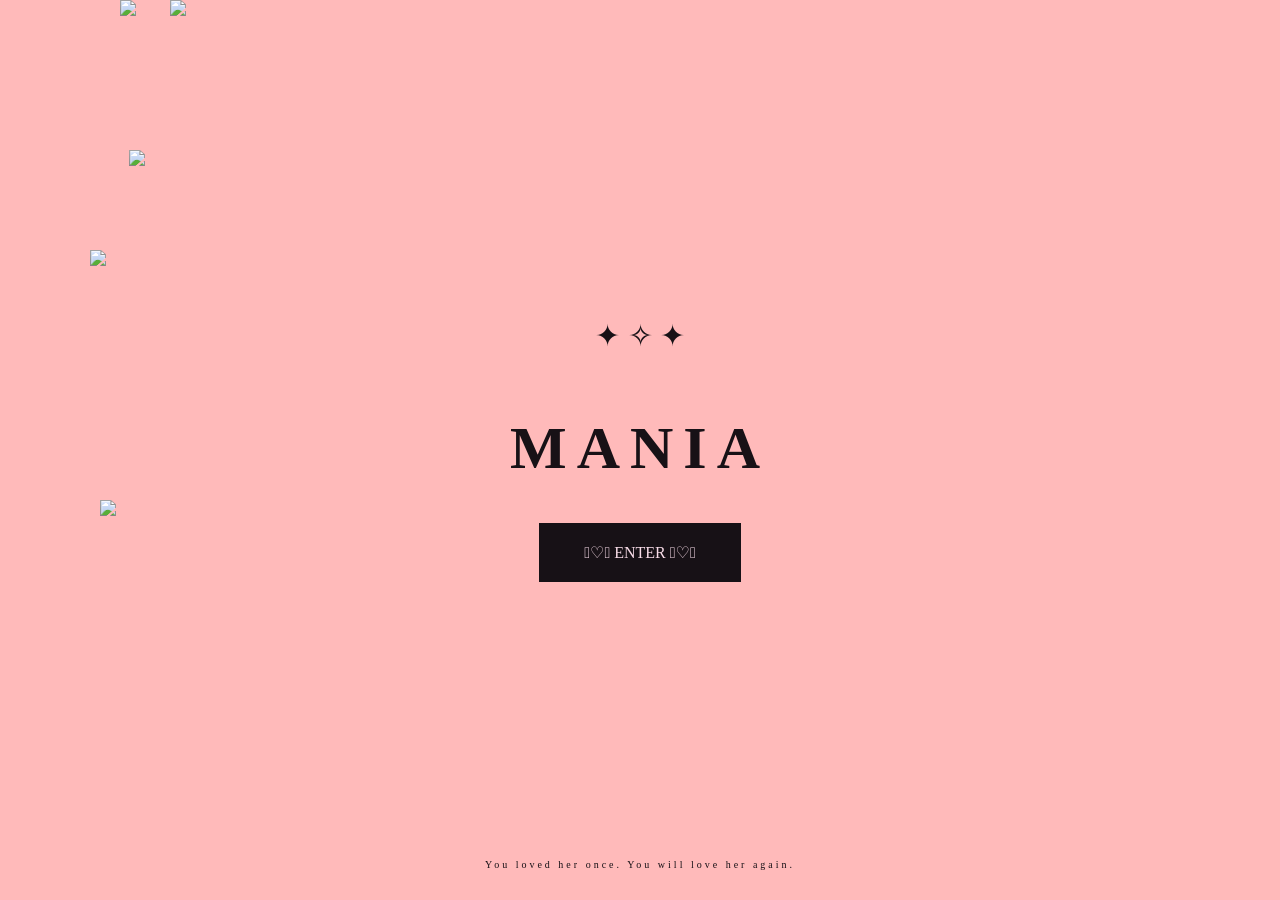
==== index.html @ ccddbb4a "Rename Index.html to index.html" ====
<!DOCTYPE html>
<html lang="en">
<head>
  <meta charset="UTF-8">
  <meta name="viewport" content="width=device-width, initial-scale=1">
  <title>Mania</title>
  <link rel="stylesheet" href="Index2.css">
</head>

<body>

  <div id="game"></div>

  <script src="Index2.js" defer></script>
  

</body>
</html>
---- Index2.css ----
body {
  margin: 0;
background: #FFBABA;
  color: #171116;
  font-family: Georgia, serif;
}

#game {
  min-height: 100vh;

  display: flex;
  flex-direction: column;
  justify-content: center;
  align-items: center;

  text-align: center;
}

h1 {
  font-size: 60px;
  letter-spacing: 10px;
}
.h2 {
  font-size: 5px;

}

button {
  padding: 20px 45px;
  border: none;
  background: #171116;
  color: #f8dce8;

  font-family: inherit;
  font-size: 16px;

  cursor: pointer;
}
.sparkles {
  font-size: 30px;
  margin-bottom: 20px;
}

.ribbon {
  font-size: 40px;
  margin: 20px;
}
#story p {
  opacity: 0;
  transition: opacity 1s ease;
}
#opening {
  position: absolute;
  inset: 0;

  display: flex;
  justify-content: center;
  align-items: center;

  pointer-events: none;
}

.dots {
  font-size: 25px;
  letter-spacing: 8px;
  transform: translateY(100px);
  animation: dotsPulse 3s ease-in-out infinite;

}

@keyframes dotsPulse {
  0%, 100% {
    opacity: 0.3;
  }

  50% {
    opacity: 1;
  }
}
#line1 {
  opacity: 1;
}
.loved {
  animation: colorChange 2s infinite alternate;
}

@keyframes colorChange {
  0% {
    color: white;
  }

  100% {
    color: darkred;
  }
}

.ribbons {
  width: 120px;
  top: 250px;
  left: 90px;
  position: absolute;

  animation: wiggle 2s ease-in-out infinite alternate;
}

@keyframes wiggle {
  0% {
    transform: rotate(-9deg);
  }

  100% {
    transform: rotate(9deg);
  }
}
.skulls {
  position: absolute;
  top: 500px;
  left: 100px;
  width: 300px;
  
    animation: wiggle 2s ease-in-out infinite alternate;
}

@keyframes wiggle {
  0% {
    transform: rotate(-7deg);
  }

  100% {
    transform: rotate(7deg);

}
  }


.skull {
  position: absolute;
  top: 500px;
  left: -40px;
  width: 300px;
  
  animation: creepIn 7s ease forwards;
}

@keyframes creepIn {
  from {
    opacity: 0;
    transform: translateY(100px);
  }

  to {
    opacity: 1;
    transform: translateY(0);
  }
}
  

.lace {
  position: absolute;
  width: 350px;
  top: 0px;
  left: 120px;
}
.quote {
  position: absolute;
  bottom: 30px;
  width: 100%;
  white-space: nowrap;

  font-size: 10px;
  letter-spacing: 3px;

  animation: runQuote 12s linear infinite;
}
.rose {
  position: absolute;
  top: 150px;
  width: 300px;
  left: 129px;
  animation: dyingRose 6s ease-in-out infinite alternate;
}

@keyframes dyingRose {
  0% {
    transform: rotate(-4deg);
    opacity: 0.9;
  }

  100% {
    transform: rotate(3deg);
    opacity: 0.65;
  }
}

.dead {
  position: absolute;
  top: 0px;
  width: 290px;
  left: 170px;
}

  .creeping-eyes {
  position: absolute;
  width: 250px;

  left: 50%;
  top: 50%;

  transform: translate(-50%, -50%);

  opacity: 0;
  animation: eyesAppear 3s ease-in forwards;
}

@keyframes eyesAppear {
  from {
    opacity: 0;
  }

  to {
    opacity: 1;
  }
}
.Bw {
  position: absolute;
  width: 300px;
  top: 290px;

  left: 50%;

  transform: translate(-50%, -50%);

  animation: roseRotate 8s ease-in-out infinite alternate;
}

@keyframes roseRotate {
  0% {
    transform: translate(-50%, -50%) rotate(-8deg);
  }

  100% {
    transform: translate(-50%, -50%) rotate(8deg);
  }
}

.question {
  position: absolute;
  top: 65%;
  width: 100%;

  text-align: center;

  font-family: Georgia, serif;
  font-size: 15px;
  letter-spacing: 3px;

  color: black;
}
#game {
  min-height: 100vh;
  transition: background-color 5s ease;
}

#game.blood {
  background-color: darkred;
}
#story {
  position: relative;
  width: 100%;
  min-height: 100vh;
  overflow: hidden;
}

.story-text {
  position: absolute;
  top: 40%;
  left: 15%;
  width: 70%;
  text-align: center;
  z-index: 10;
}

.story-text p {
  margin: 20px 0;
  color: black;
  font-family: cursive;
  font-size: 20px;

  opacity: 0 !important;
  transition: opacity 1.5s ease;
}

.story-text p.show {
  opacity: 1 !important;
}


/* INTRICATE CORNER DESIGNS */

.intricate {
  position: absolute;

  width: 150px;

  opacity: 0.7;

  pointer-events: none;
}


/* TOP LEFT */

.top-left {
  top: 0;
  left: 0;
}


/* TOP RIGHT */

.top-right {
  top: 0;
  right: 0;

  transform: scaleX(-1);
}


/* BOTTOM LEFT */

.bottom-left {
  bottom: 0;
  left: 0;

  transform: scaleY(-1);
}


/* BOTTOM RIGHT */

.bottom-right {
  bottom: 0;
  right: 0;

  transform: scale(-1);
}
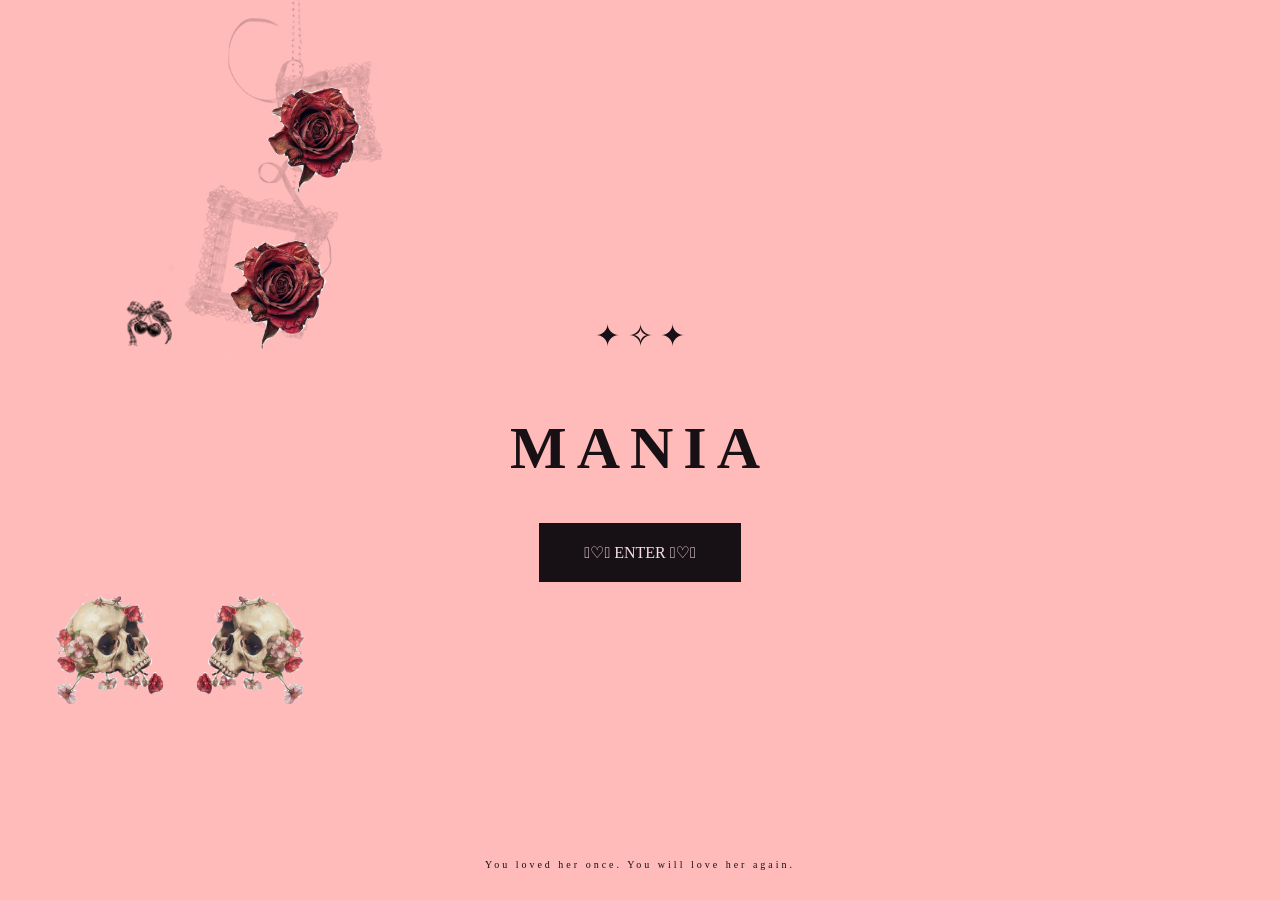
==== commit 9359c2ae: "Add audio element for background music Added audio element for background music." ====
--- a/index.html
+++ b/index.html
@@ -1,18 +1,23 @@
 <!DOCTYPE html>
 <html lang="en">
+
 <head>
   <meta charset="UTF-8">
   <meta name="viewport" content="width=device-width, initial-scale=1">
   <title>Mania</title>
-  <link rel="stylesheet" href="Index2.css">
+
+  <link rel="stylesheet" href="index.css">
 </head>
 
 <body>
 
   <div id="game"></div>
 
-  <script src="Index2.js" defer></script>
-  
+  <audio id="music" loop>
+    <source src="MR.mp3" type="audio/mpeg">
+  </audio>
+
+  <script src="index.js" defer></script>
 
 </body>
 </html>
--- a/index.css
+++ b/index.css
@@ -0,0 +1,569 @@
+body {
+  margin: 0;
+background: #FFBABA;
+  color: #171116;
+  font-family: Georgia, serif;
+}
+
+#game {
+  min-height: 100vh;
+
+  display: flex;
+  flex-direction: column;
+  justify-content: center;
+  align-items: center;
+
+  text-align: center;
+}
+
+h1 {
+  font-size: 60px;
+  letter-spacing: 10px;
+}
+.h2 {
+  font-size: 5px;
+
+}
+
+button {
+  padding: 20px 45px;
+  border: none;
+  background: #171116;
+  color: #f8dce8;
+
+  font-family: inherit;
+  font-size: 16px;
+
+  cursor: pointer;
+}
+.sparkles {
+  font-size: 30px;
+  margin-bottom: 20px;
+  pointer-events: none;
+
+}
+
+.ribbon {
+  font-size: 40px;
+  margin: 20px;
+  pointer-events: none;
+
+}
+#story p {
+  opacity: 0;
+  transition: opacity 1s ease;
+}
+#opening {
+  position: absolute;
+  inset: 0;
+
+  display: flex;
+  justify-content: center;
+  align-items: center;
+
+  pointer-events: none;
+}
+
+.dots {
+  font-size: 15px;
+  letter-spacing: 5px;
+  transform: translateY(100px);
+  animation: dotsPulse 3s ease-in-out infinite;
+
+}
+
+@keyframes dotsPulse {
+  0%, 100% {
+    opacity: 0.3;
+  }
+
+  50% {
+    opacity: 1;
+  }
+}
+#line1 {
+  opacity: 1;
+}
+.loved {
+  animation: colorChange 2s infinite alternate;
+}
+
+@keyframes colorChange {
+  0% {
+    color: white;
+  }
+
+  100% {
+    color: darkred;
+  }
+}
+
+.ribbons {
+  width: 120px;
+  top: 250px;
+  left: 90px;
+  position: absolute;
+
+  animation: wiggle 2s ease-in-out infinite alternate;
+  pointer-events: none;
+
+}
+
+@keyframes wiggle {
+  0% {
+    transform: rotate(-9deg);
+  }
+
+  100% {
+    transform: rotate(9deg);
+  }
+}
+.skulls {
+  position: absolute;
+  top: 500px;
+  left: 100px;
+  width: 300px;
+  
+    animation: wiggle 2s ease-in-out infinite alternate;
+  pointer-events: none;
+
+}
+
+@keyframes wiggle {
+  0% {
+    transform: rotate(-7deg);
+  }
+
+  100% {
+    transform: rotate(7deg);
+
+}
+  }
+
+
+.skull {
+  position: absolute;
+  top: 500px;
+  left: -40px;
+  width: 300px;
+  
+  animation: creepIn 7s ease forwards;
+  pointer-events: none;
+
+}
+
+@keyframes creepIn {
+  from {
+    opacity: 0;
+    transform: translateY(100px);
+  }
+
+  to {
+    opacity: 1;
+    transform: translateY(0);
+  }
+}
+  
+
+.lace {
+  position: absolute;
+  width: 350px;
+  top: 0px;
+  left: 120px;
+  pointer-events: none;
+
+}
+.quote {
+  position: absolute;
+  bottom: 30px;
+  width: 100%;
+  white-space: nowrap;
+
+  font-size: 10px;
+  letter-spacing: 3px;
+
+  animation: runQuote 12s linear infinite;
+}
+.rose {
+  position: absolute;
+  top: 150px;
+  width: 300px;
+  left: 129px;
+  animation: dyingRose 6s ease-in-out infinite alternate;
+  pointer-events: none;
+
+}
+
+@keyframes dyingRose {
+  0% {
+    transform: rotate(-4deg);
+    opacity: 0.9;
+  }
+
+  100% {
+    transform: rotate(3deg);
+    opacity: 0.65;
+  }
+}
+
+.dead {
+  position: absolute;
+  top: 0px;
+  width: 290px;
+  left: 170px;
+}
+
+  .creeping-eyes {
+  position: absolute;
+  width: 250px;
+
+  left: 50%;
+  top: 50%;
+
+  transform: translate(-50%, -50%);
+
+  opacity: 0;
+
+  transition: opacity 2s ease;
+
+  z-index: 10;
+}
+
+.creeping-eyes.visible {
+  opacity: 1;
+}
+
+.creeping-eyes.fade-out {
+  opacity: 0;
+}
+
+.between-rose {
+  position: absolute;
+
+  width: 190px;
+
+  left: 50%;
+  top: 50%;
+
+  transform: translate(-50%, -50%);
+
+  opacity: 0;
+
+  transition: opacity 2s ease;
+
+  z-index: 11;
+
+  animation: roseSpin 8s ease-in-out infinite;
+}
+
+.between-rose.visible {
+  opacity: 1;
+}
+
+.between-rose.fade-out {
+  opacity: 0;
+}
+.why {
+  position: absolute;
+
+  left: 50%;
+  top: 72%;
+
+  transform: translateX(-50%);
+
+  color: white;
+  font-family: Georgia, serif;
+  font-size: 10px;
+  letter-spacing: 5px;
+
+  opacity: 0;
+
+  transition: opacity 3s ease;
+
+  z-index: 20;
+}
+
+.why.visible {
+  opacity: 1;
+}
+
+@keyframes roseSpin {
+  0% {
+    transform: translate(-50%, -50%) rotate(-8deg);
+  }
+
+  50% {
+    transform: translate(-50%, -50%) rotate(8deg);
+  }
+
+  100% {
+    transform: translate(-50%, -50%) rotate(-8deg);
+  }
+}
+
+.question {
+  position: absolute;
+  top: 65%;
+  width: 100%;
+
+  text-align: center;
+
+  font-family: Georgia, serif;
+  font-size: 15px;
+  letter-spacing: 3px;
+
+  color: black;
+}
+#game {
+  min-height: 100vh;
+  transition: background-color 5s ease;
+}
+
+#game.blood {
+  background-color: darkred;
+}
+#game.tarot {
+  background-color: #FFBABA;
+}
+#story {
+  position: relative;
+  width: 100%;
+  min-height: 100vh;
+  overflow: hidden;
+}
+
+.story-text {
+  position: absolute;
+  top: 40%;
+  left: 15%;
+  width: 70%;
+  text-align: center;
+  z-index: 10;
+}
+
+.story-text p {
+  margin: 20px 0;
+  color: black;
+  font-family: cursive;
+  font-size: 20px;
+
+  opacity: 0 !important;
+  transition: opacity 1.5s ease;
+}
+
+.story-text p.show {
+  opacity: 1 !important;
+}
+.story-text p.hide {
+  opacity: 0 !important;
+  transition: opacity 2s ease;
+}
+
+
+/* INTRICATE CORNER DESIGNS */
+
+.intricate {
+  position: absolute;
+
+  width: 150px;
+
+  opacity: 0.7;
+
+  pointer-events: none;
+}
+.intricate.fade-out {
+  opacity: 0;
+  transition: opacity 2s ease;
+}
+
+
+/* TOP LEFT */
+
+.top-left {
+  top: 0;
+  left: 0;
+}
+
+
+/* TOP RIGHT */
+
+.top-right {
+  top: 0;
+  right: 0;
+
+  transform: scaleX(-1);
+}
+
+
+/* BOTTOM LEFT */
+
+.bottom-left {
+  bottom: 0;
+  left: 0;
+
+  transform: scaleY(-1);
+}
+
+
+/* BOTTOM RIGHT */
+
+.bottom-right {
+  bottom: 0;
+  right: 0;
+
+  transform: scale(-1);
+}
+.tarot-intro {
+  position: absolute;
+
+  top: 15%;
+  left: 50%;
+
+  transform: translateX(-50%);
+
+  width: 80%;
+
+  text-align: center;
+
+  font-family: cinzel;
+  font-size: 15px;
+  letter-spacing: 0px;
+
+  color: #171116;
+
+  opacity: 0;
+  transition: opacity 2s ease;
+
+  z-index: 30;
+}
+
+.tarot-intro.visible {
+  opacity: 1;
+}
+.tarot-cards {
+  position: absolute;
+
+  left: 50%;
+  top: 45%;
+
+  transform: translate(-50%, 100px);
+
+  display: flex;
+  gap: 8px;
+
+  z-index: 25;
+
+  animation: cardsPanUp 2s ease-out forwards;
+}
+@keyframes cardsPanUp {
+  from {
+    opacity: 0;
+    transform: translate(-50%, 100px);
+  }
+
+  to {
+    opacity: 1;
+    transform: translate(-50%, 0);
+  }
+}
+.tarot-card {
+  width: 70px;
+  height: auto;
+animation: floatCard 4s ease-in-out infinite;
+}
+
+.tarot-card:nth-child(2) {
+  animation-delay: 1s;
+}
+
+.tarot-card:nth-child(3) {
+  animation-delay: 2s;
+}
+
+@keyframes floatCard {
+  0%, 100% {
+    transform: translateY(0) rotate(0deg);
+  }
+
+  50% {
+    transform: translateY(-8px) rotate(1deg);
+  }
+}
+.tarot-cloud {
+  position: absolute;
+  z-index: 20;
+  opacity: 0.45;
+  pointer-events: none;
+}
+
+.cloud1 {
+  width: 400px;
+  left: 5%;
+  top: 25%;
+  animation: cloudDrift1 8s ease-in-out infinite alternate;
+}
+
+.cloud2 {
+  width: 400px;
+  right: 3%;
+  top: 45%;
+  animation: cloudDrift2 10s ease-in-out infinite alternate;
+}
+.cloud3 {
+  width: 400px;
+  right: 4%;
+  top: 15%;
+  animation: cloudDrift3 10s ease-in-out infinite alternate;
+}
+
+
+@keyframes cloudDrift1 {
+  from {
+    transform: translateX(-10px);
+  }
+
+  to {
+    transform: translateX(15px);
+  }
+}
+
+@keyframes cloudDrift2 {
+  from {
+    transform: translateX(12px);
+  }
+
+  to {
+    transform: translateX(-15px);
+  }
+}
+
+@keyframes cloudDrift2 {
+  from {
+    transform: translateX(12px);
+  }
+
+  to {
+    transform: translateX(-15px);
+  }
+}
+.choose {
+  position: absolute;
+  top: 88%;
+  left: 50%;
+  transform: translateX(-50%);
+
+  font-family: 'Cormorant Garamond', Georgia, serif;
+  font-size: 16px;
+  letter-spacing: 3px;
+
+  color: #171116;
+
+  opacity: 0;
+  transition: opacity 2s ease;
+
+  z-index: 30;
+}
+
+.choose.visible {
+  opacity: 1;
+}
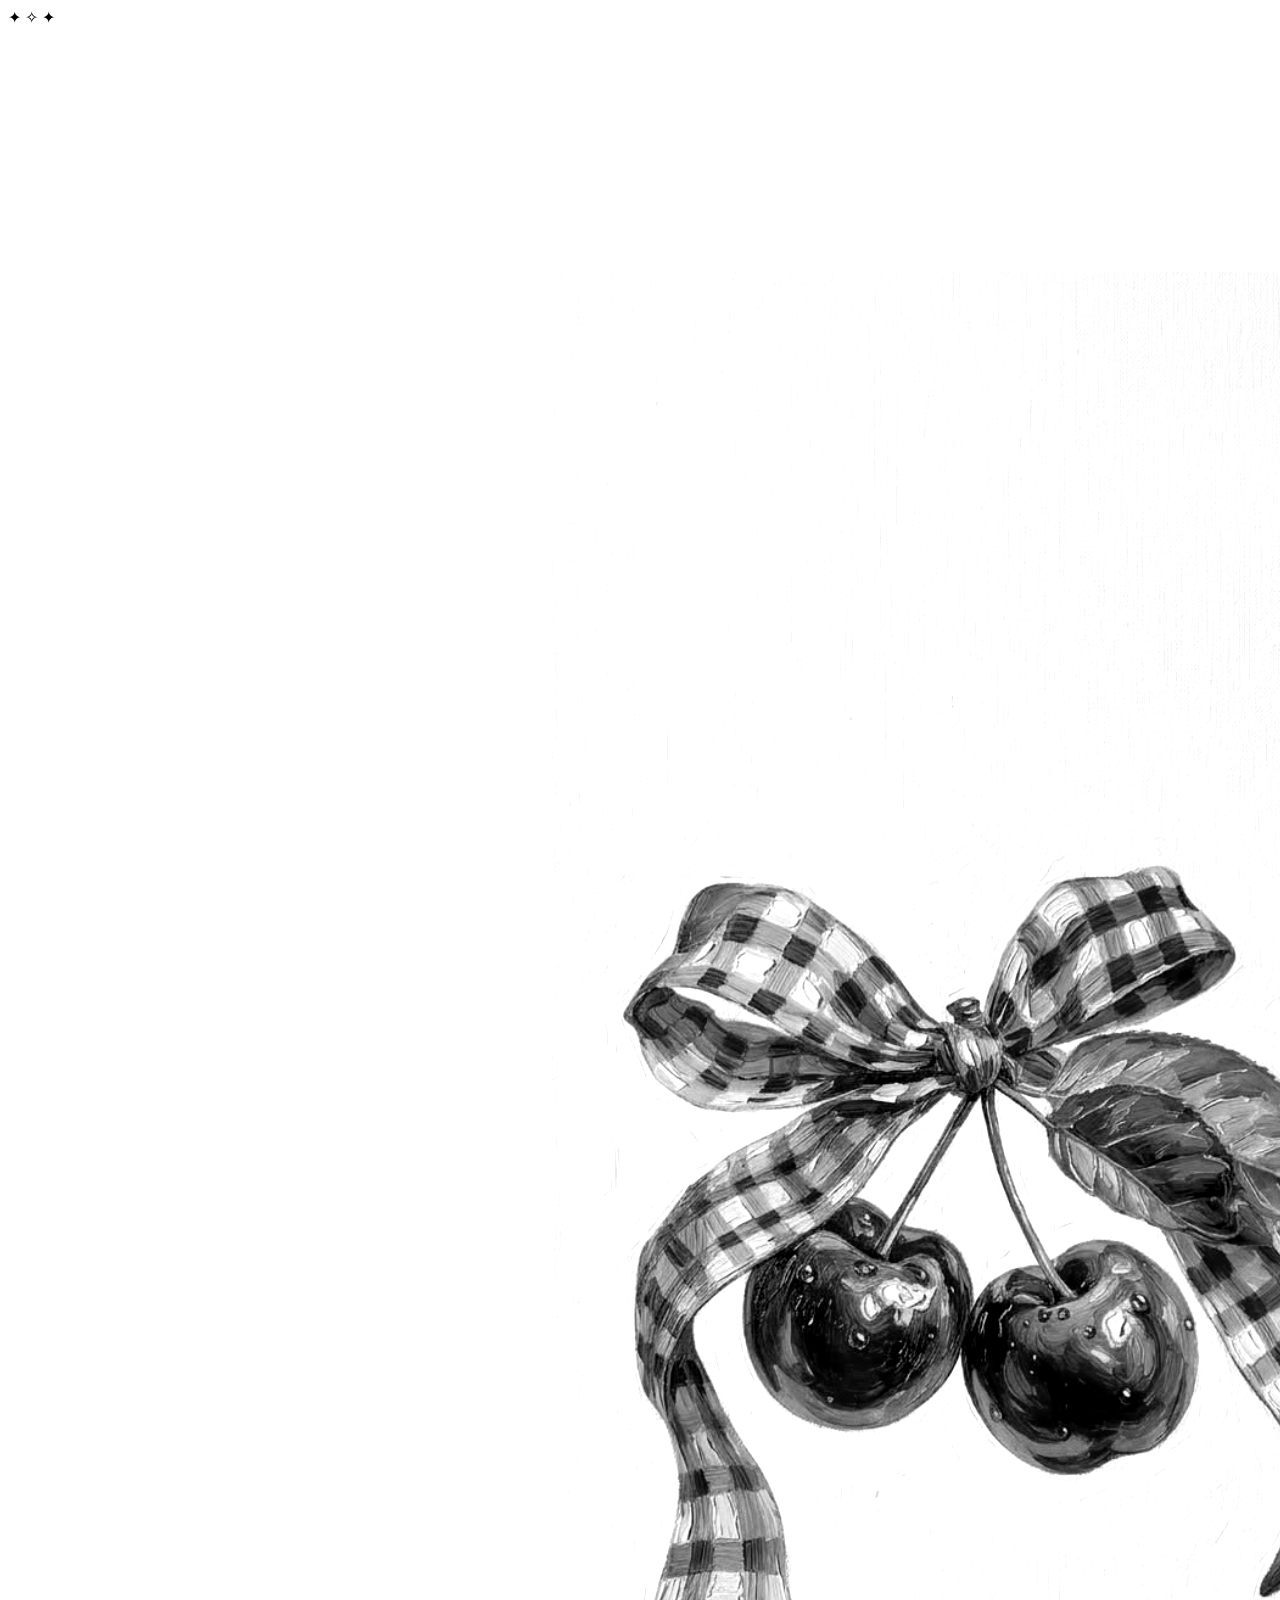
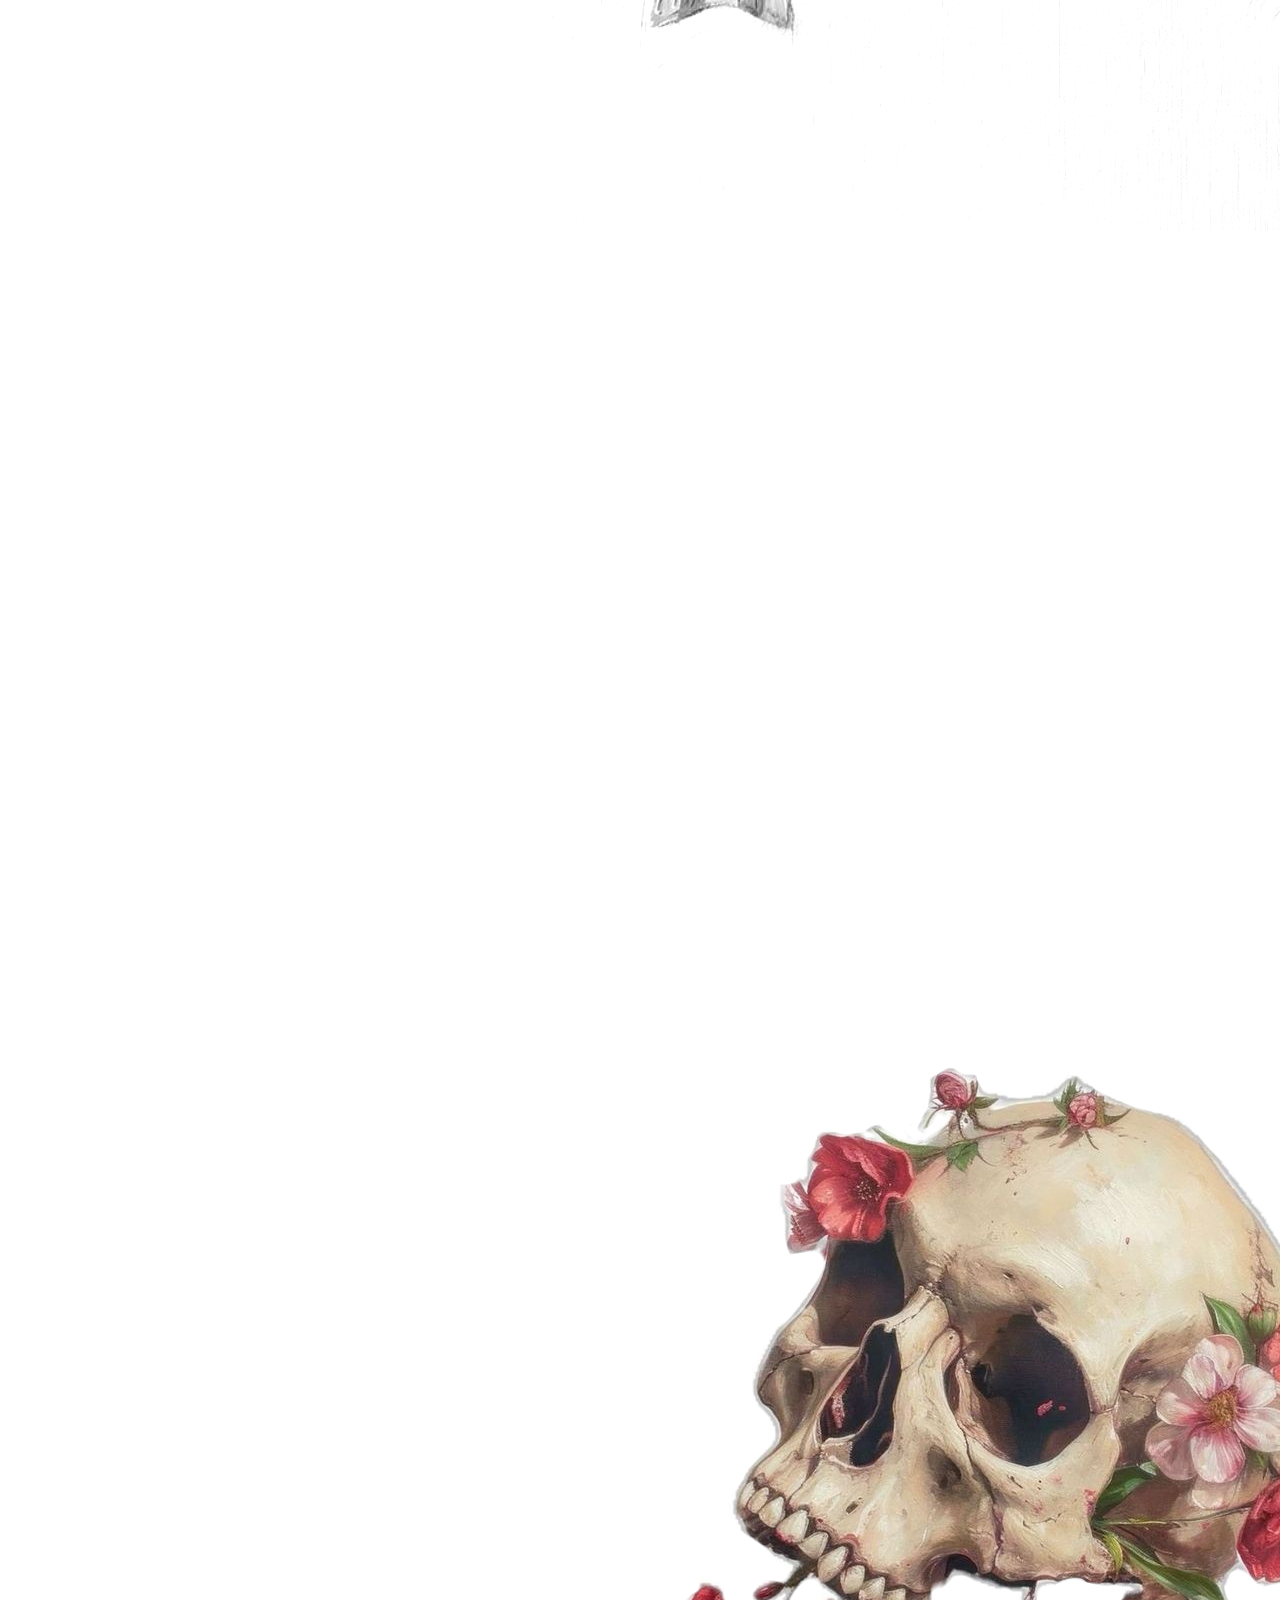
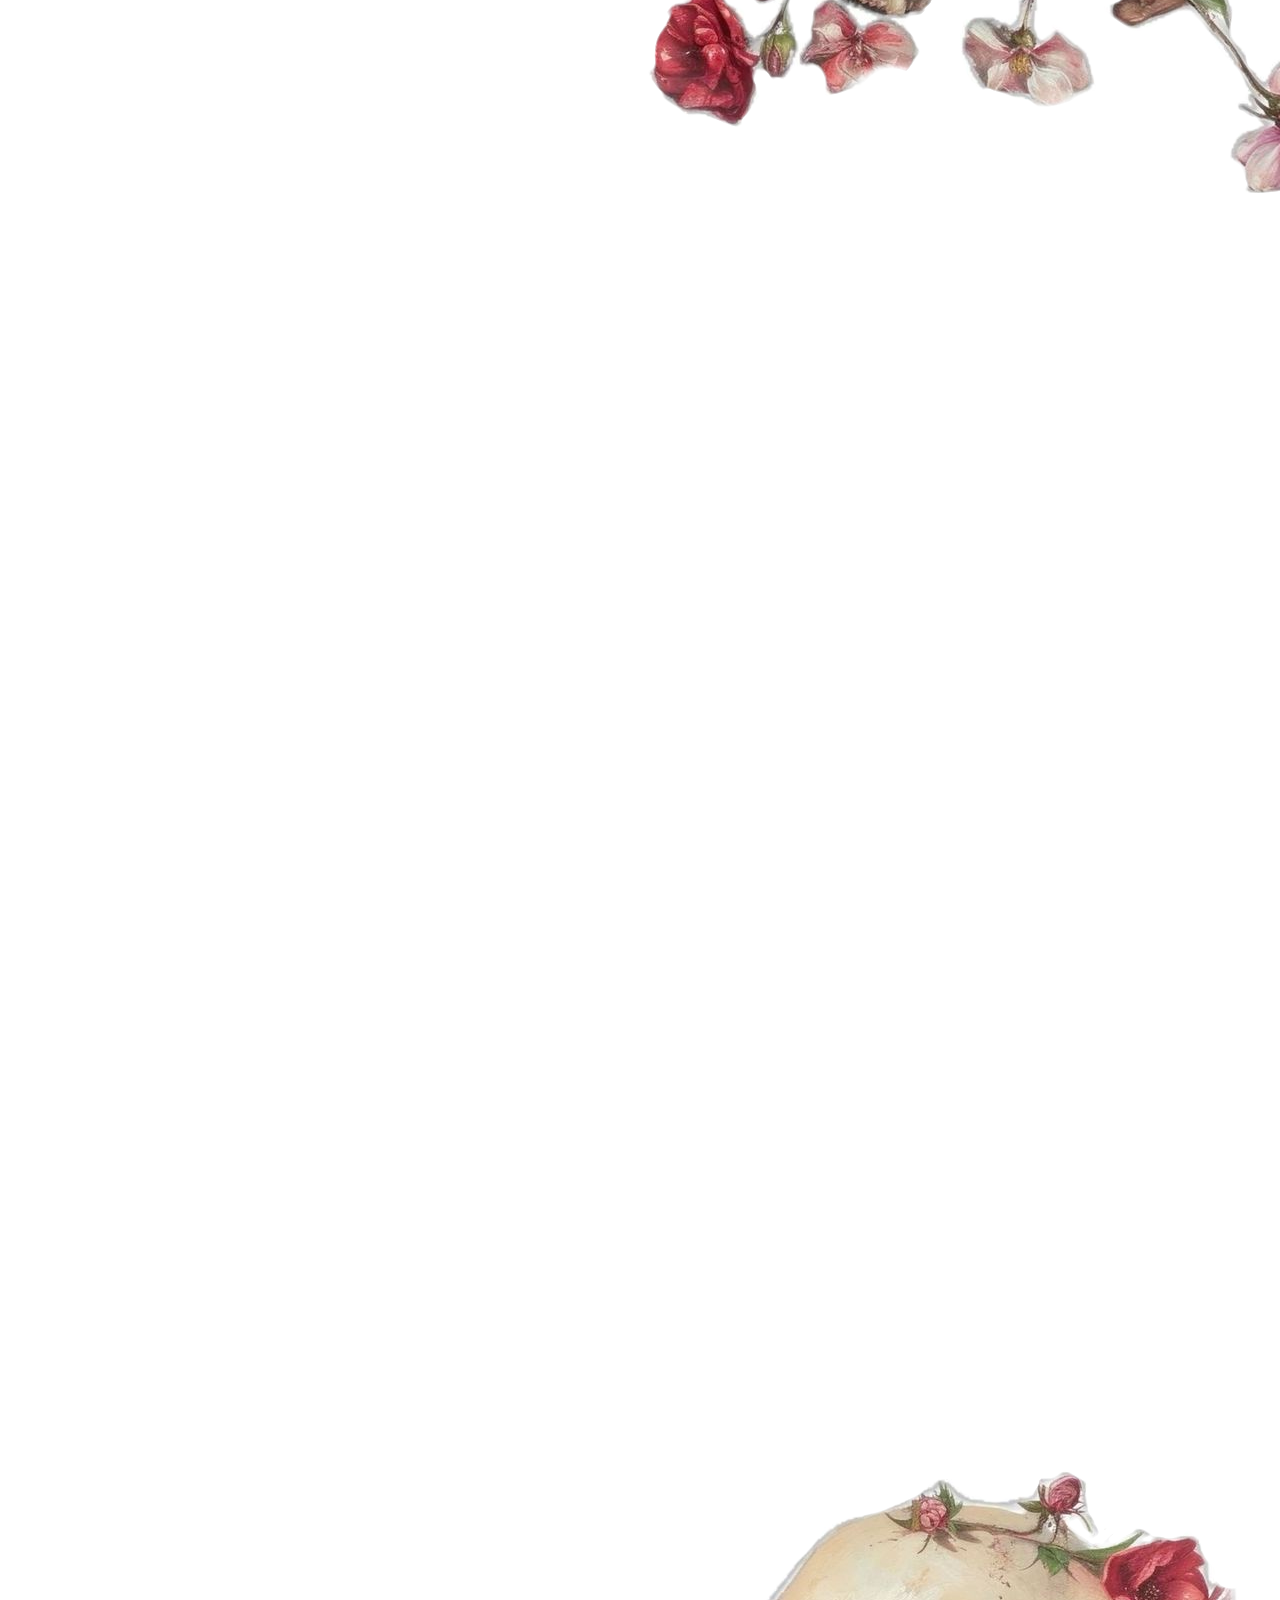
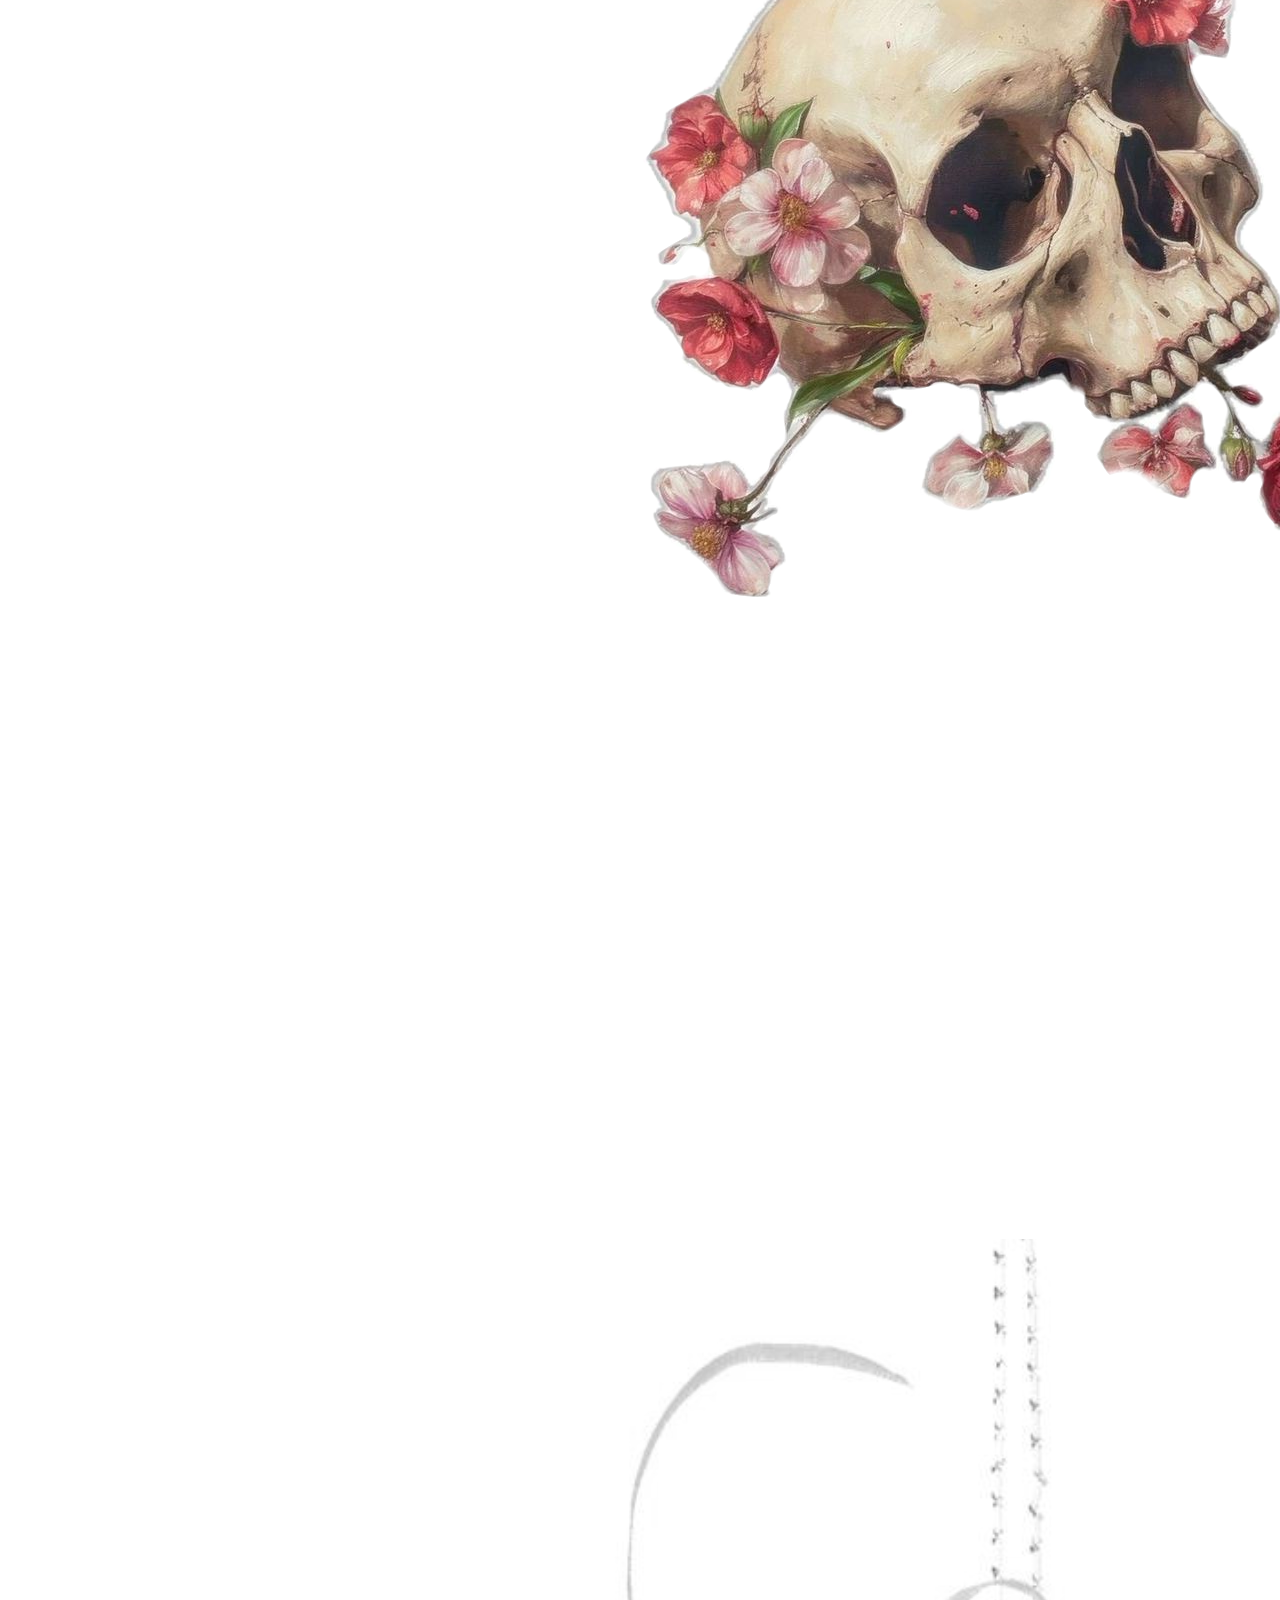
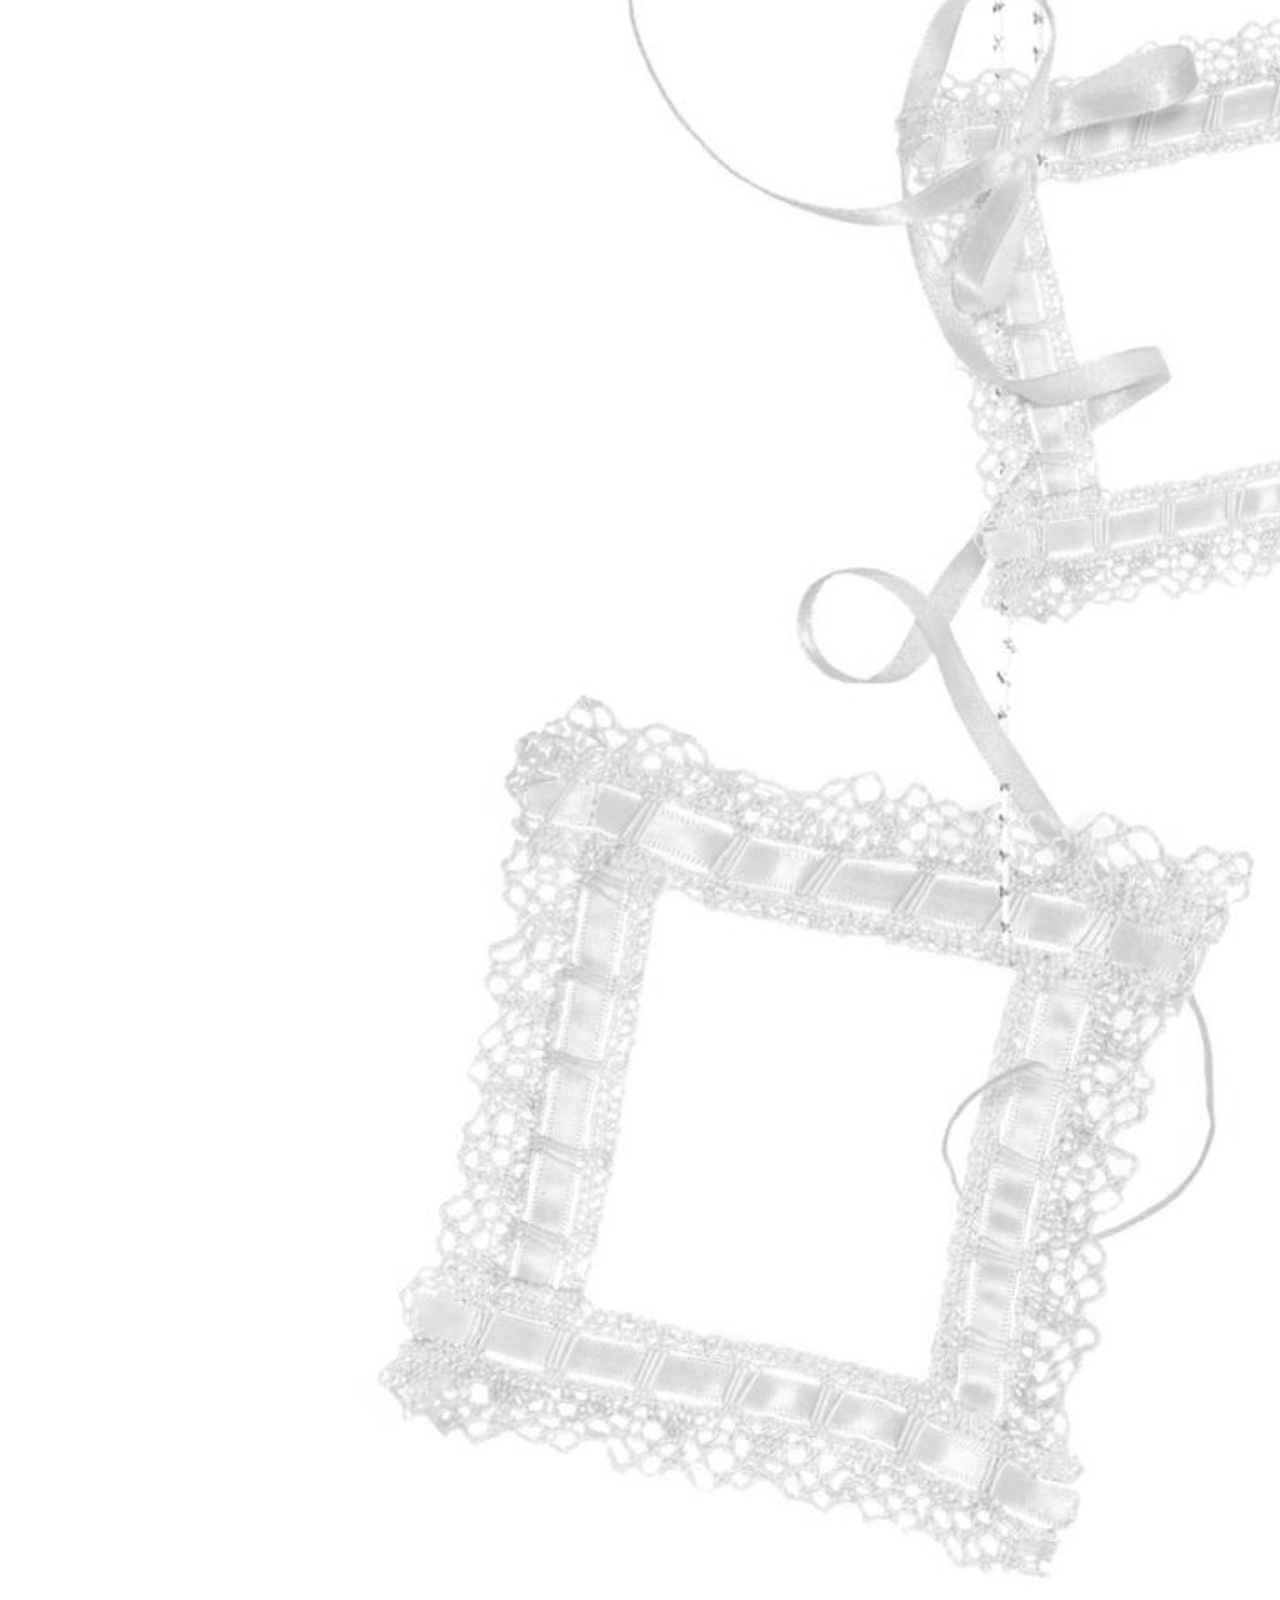
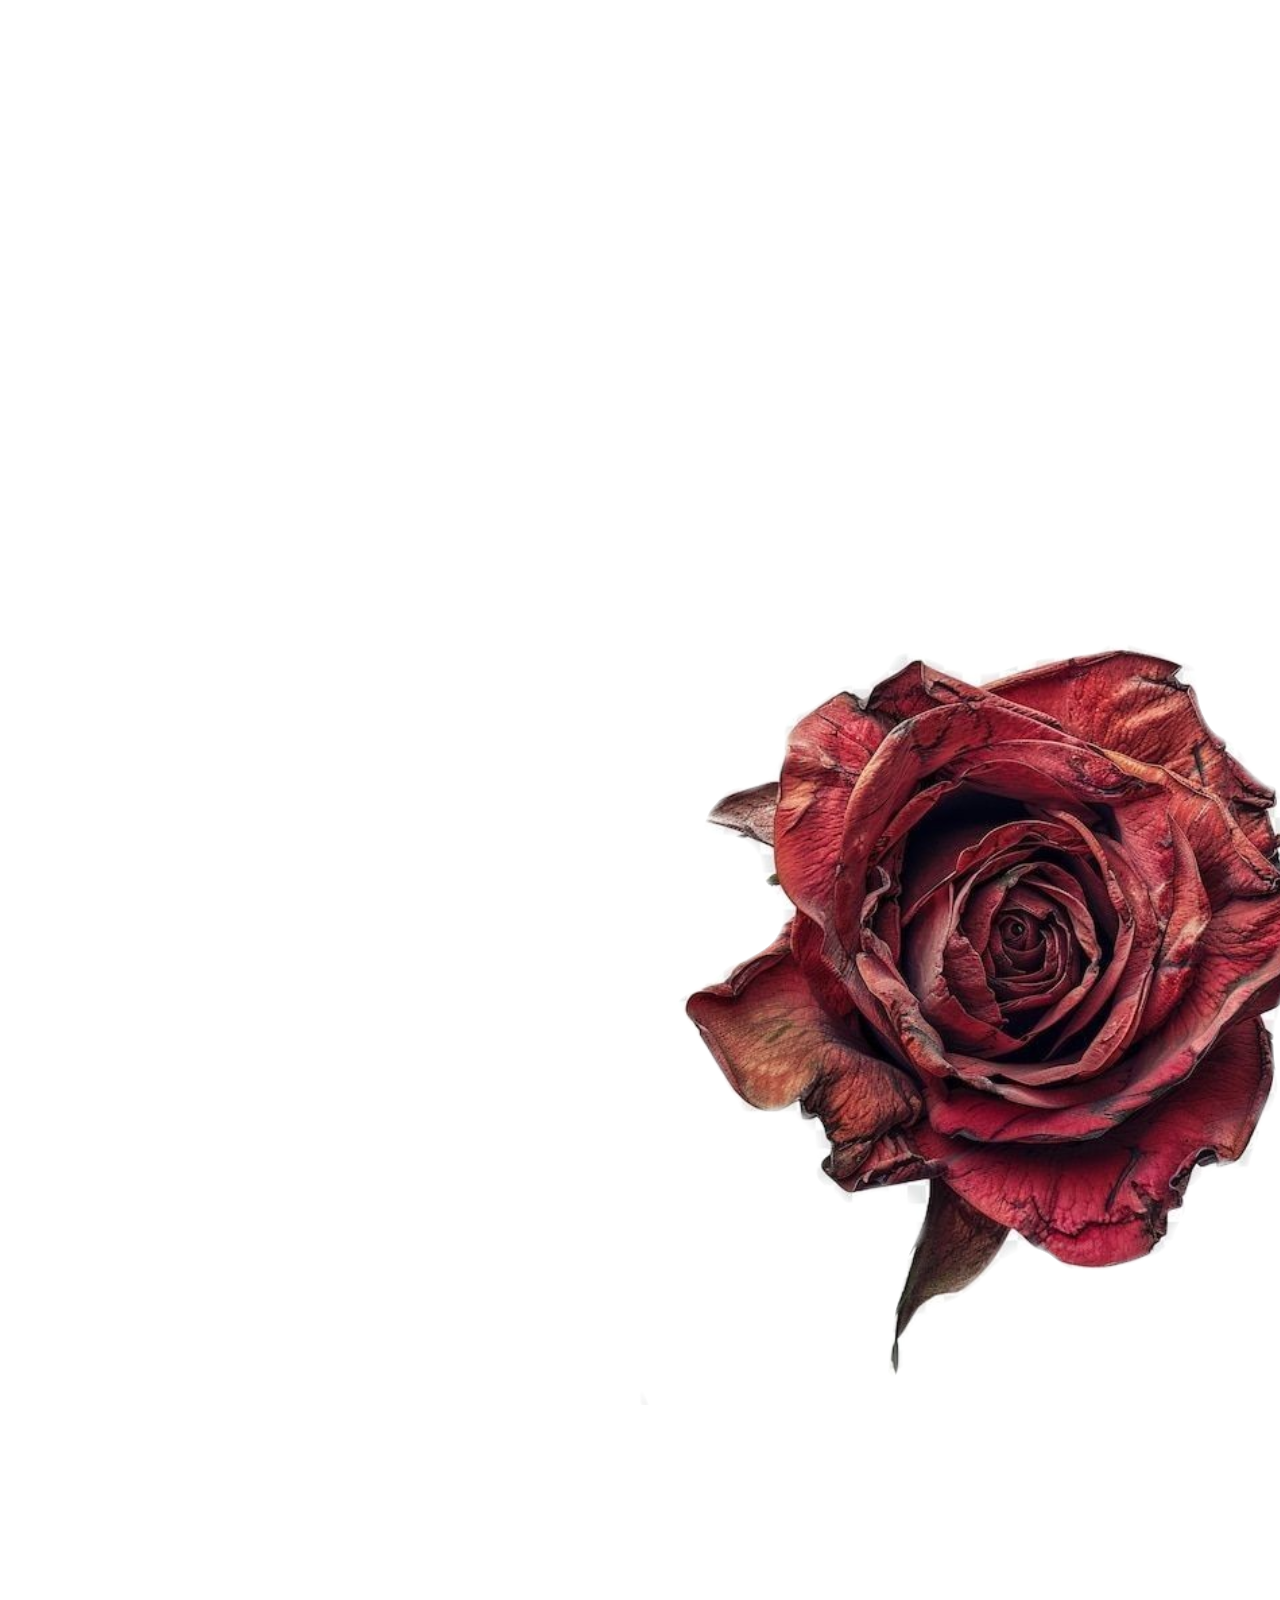
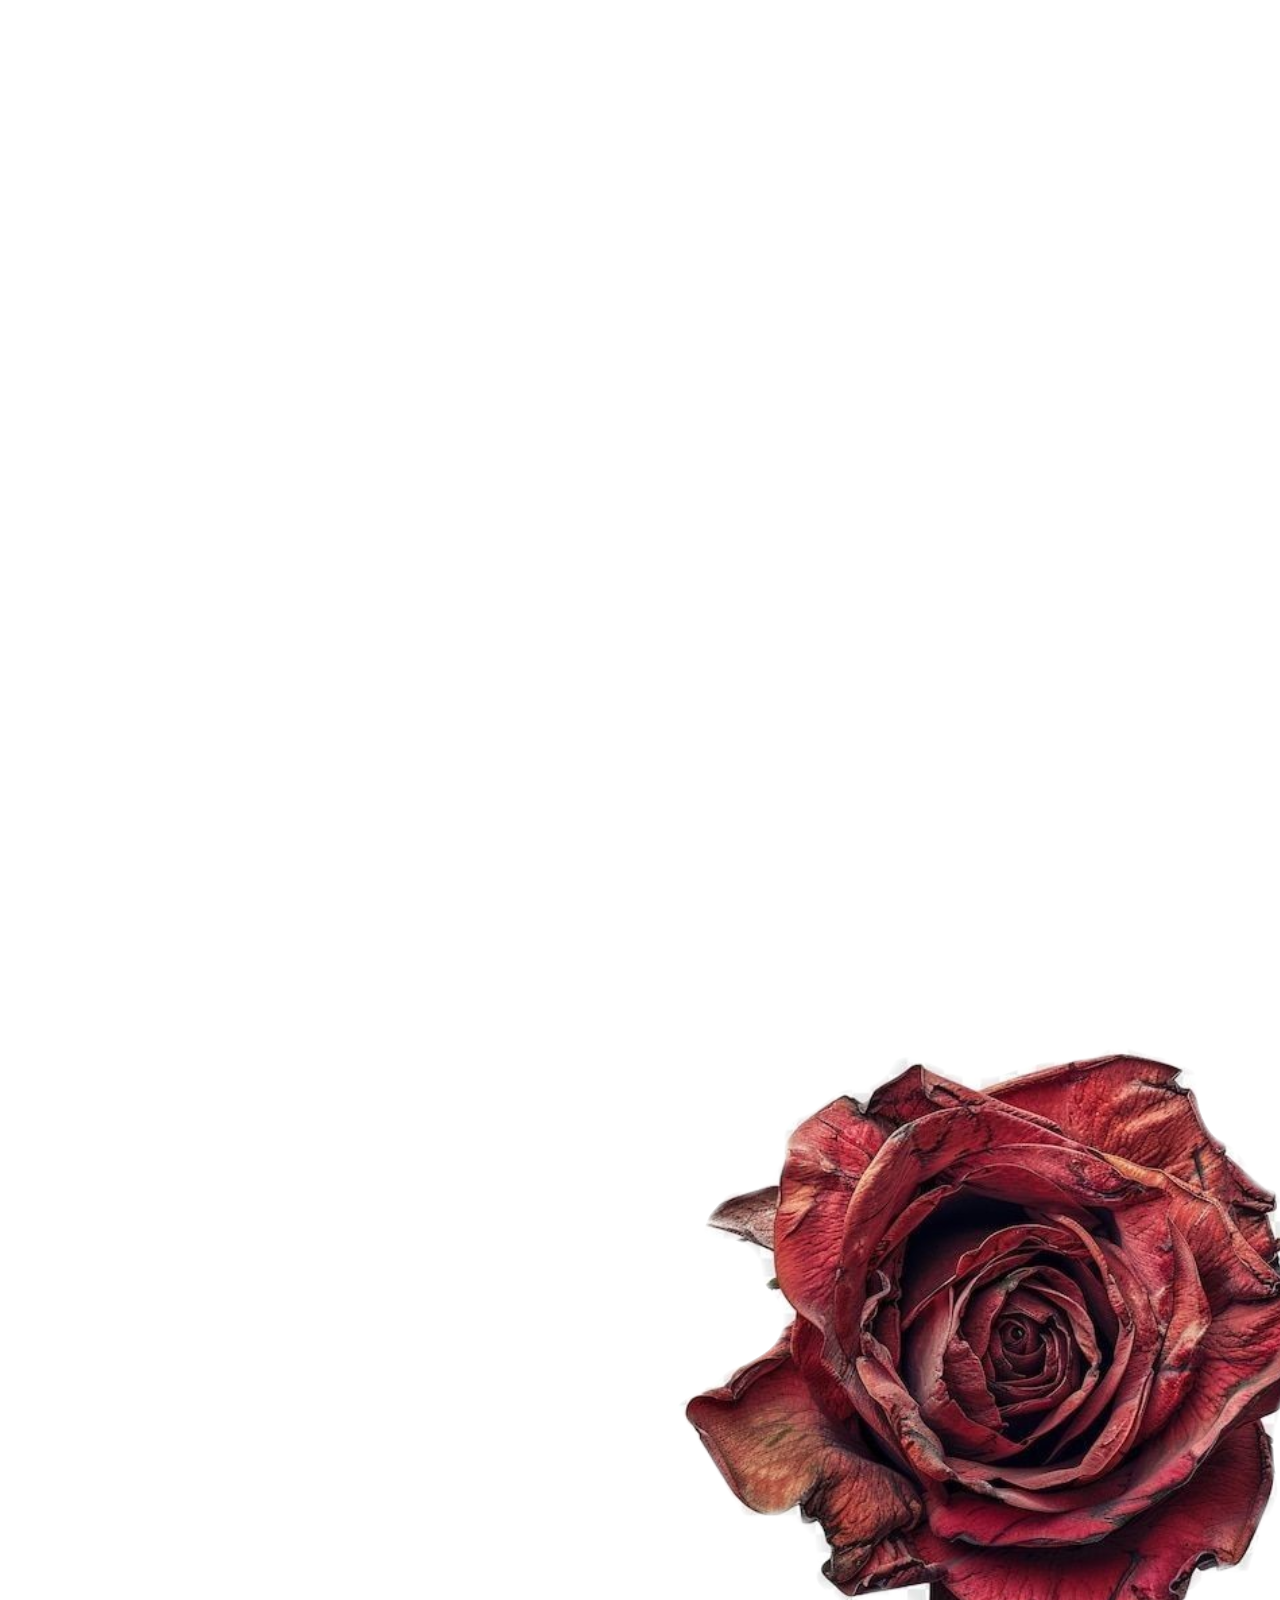
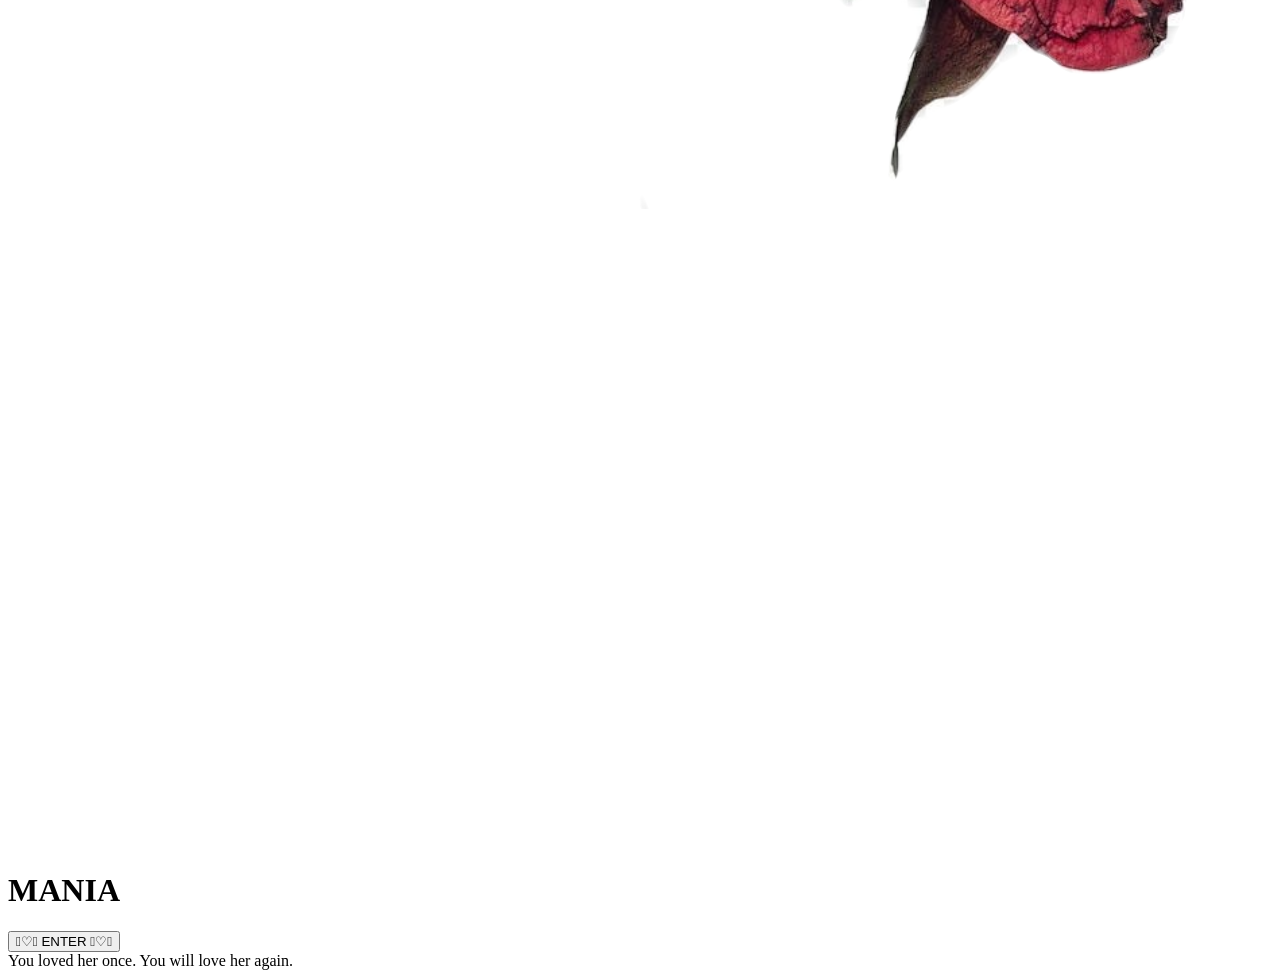
==== commit fb25fd0a: "Rename Index2.html references to index.html" ====
--- a/index.html
+++ b/index.html
@@ -13,11 +13,11 @@
 
   <div id="game"></div>
 
-  <audio id="music" loop>
-    <source src="MR.mp3" type="audio/mpeg">
-  </audio>
+<audio id="music" loop>
+  <source src="MR.mp3" type="audio/mpeg">
+</audio>
 
-  <script src="index.js" defer></script>
+<script src="index.js" defer></script>
 
 </body>
 </html>
